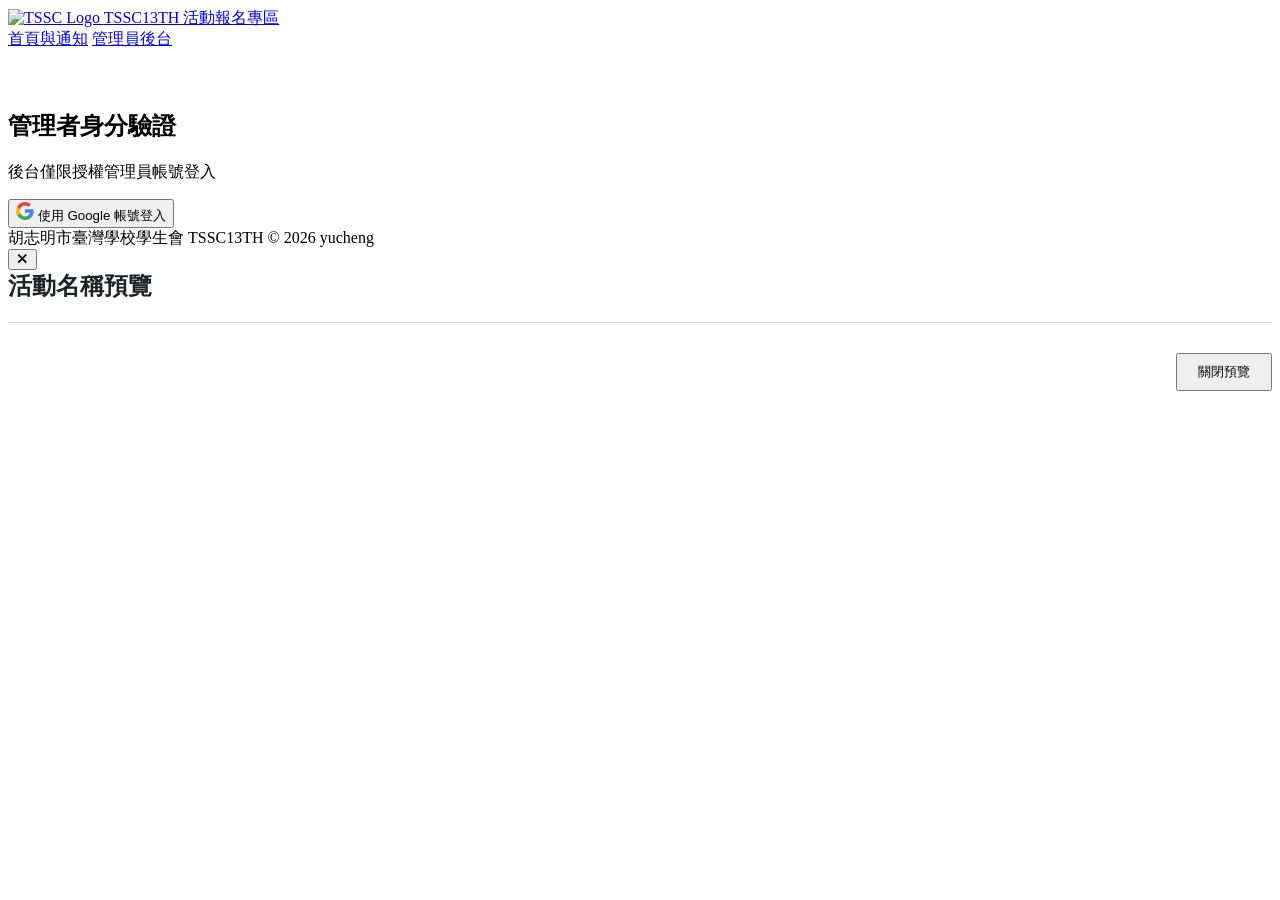
==== admin.html @ 0e88e77e "fix" ====
<!DOCTYPE html>
<html lang="zh-TW">
<head>
  <meta charset="UTF-8">
  <meta name="viewport" content="width=device-width, initial-scale=1.0">
  <title>TSSC13TH - 管理員後台</title>
  <link rel="icon" type="image/png" href="tsscblack.png">
  <link rel="stylesheet" href="style.css">
  <link rel="stylesheet" href="admin.css">
  
  <!-- 引入 Google Identity Services SDK -->
  <script src="https://accounts.google.com/gsi/client" async defer></script>
</head>
<body>
  
  <header class="navbar">
    <a href="index.html" class="nav-brand">
      <img src="tpshcmcsc.png" alt="TSSC Logo" class="nav-logo">
      <span>TSSC13TH 活動報名專區</span>
    </a>
    <div class="nav-menu">
      <a href="index.html" class="nav-btn">首頁與通知</a>
      <a href="admin.html" class="nav-btn admin-link active"> 管理員後台</a>
    </div>
  </header>

  
  <div id="loginSection" class="login-card-wrapper" style="margin-top: 60px;">
    <div class="login-card">
      <h2>管理者身分驗證</h2>
      <p class="login-subtitle">後台僅限授權管理員帳號登入</p>
      
       <div class="login-form">
         <div id="loginPromptBox">
           <button type="button" id="customGoogleBtn" class="btn-google-custom">
             <svg width="18" height="18" viewBox="0 0 18 18"><path fill="#4285F4" d="M17.64 9.2c0-.63-.06-1.25-.16-1.84H9v3.49h4.84c-.21 1.12-.86 2.07-1.83 2.71v2.26h2.97c1.74-1.6 2.66-3.95 2.66-6.62z"/><path fill="#34A853" d="M9 18c2.43 0 4.47-.8 5.96-2.18l-2.97-2.26c-.81.54-1.84.86-2.99.86-2.31 0-4.27-1.56-4.97-3.66H1.02v2.33C2.53 15.93 5.51 18 9 18z"/><path fill="#FBBC05" d="M4.03 10.76c-.18-.54-.28-1.13-.28-1.76s.1-1.22.28-1.76V4.91H1.02C.37 6.22 0 7.7 0 9.29s.37 3.07 1.02 4.38l3.01-2.33z"/><path fill="#EA4335" d="M9 3.58c1.32 0 2.51.45 3.44 1.35l2.58-2.58C13.46.89 11.43 0 9 0 5.51 0 2.53 2.07 1.02 4.91l3.01 2.33c.7-2.1 2.66-3.66 4.97-3.66z"/></svg>
             使用 Google 帳號登入
          </button>
         </div>
        <input type="hidden" id="adminCredential">
      </div>

      <div id="loginMsg" class="message error" style="display:none; margin-top:15px;"></div>
      <div class="login-footer">
      胡志明市臺灣學校學生會 TSSC13TH © 2026 yucheng
    </div>
    </div>
 </div>
    
    

  


  <div id="adminContent" class="container wide" style="display:none; margin-top: 30px;">
    
    <div class="admin-top-bar">
      <div>
        <h2 style="margin: 0; font-size: 22px; color: #1f2328;">TSSC13TH 後台管理系統</h2>
        <p style="margin: 4px 0 0 0; font-size: 13px; color: #57606a;">胡志明市臺灣學校學生會 - 發布新活動與報名管理</p>
      </div>
      <button onclick="logout()" class="btn-secondary" style="background-color: #ffeef0; color: #cf222e; border-color: #ffc1c0; width:auto; padding: 8px 16px;"> 登出</button>
    </div>

  
    <div class="admin-tabs">
      <button id="tabCreateBtn" class="admin-tab-btn active" onclick="switchTab('create')">➕ 建立 / 編輯活動</button>
      <button id="tabListBtn" class="admin-tab-btn" onclick="switchTab('list')">📋 報名者資料查詢</button>
    </div>

    
    <div id="createSection" class="admin-section">
      <div class="section-badge-header">
        <span class="section-tag create-tag">➕ 建立活動與自訂表單題目</span>
      </div>

      <div id="createEventForm">
        <div class="form-row">
          <div class="form-group half">
            <label for="newEventId">活動 ID *</label>
            <input type="text" id="newEventId" class="form-control" placeholder="例如：ACT001">
          </div>
          <div class="form-group half">
            <label for="newEventName">活動名稱 *</label>
            <input type="text" id="newEventName" class="form-control" placeholder="例如：電競比賽">
          </div>
        </div>

        <div class="form-group">
          <label for="newEventDesc">活動說明</label>
          <textarea id="newEventDesc" class="form-control" rows="3" placeholder="活動詳細內容說明..."></textarea>
        </div>

        <div class="form-row">
          <div class="form-group half">
            <label for="newStartTime">開始報名時間 *</label>
            <input type="datetime-local" id="newStartTime" class="form-control">
          </div>
          <div class="form-group half">
            <label for="newEndTime">結束報名時間 *</label>
            <input type="datetime-local" id="newEndTime" class="form-control">
          </div>
        </div>

        <hr style="margin: 25px 0; border: 0; border-top: 1px solid #d0d7de;">

        <div style="display: flex; justify-content: space-between; align-items: center; margin-bottom: 15px;">
          <h3 style="margin: 0; font-size: 18px;">📝 自訂報名表單題目</h3>
          <div style="display: flex; gap: 10px;">
            <button type="button" onclick="previewForm()" class="btn-secondary" style="width: auto; padding: 6px 14px; background-color: #ddf4ff; color: #0969da; border-color: #b6e3ff;">👁️ 預覽表單長相</button>
            <button type="button" onclick="addQuestionBuilder()" class="btn-secondary" style="width: auto; padding: 6px 12px;">➕ 新增題目</button>
          </div>
        </div>

        <div id="questionsContainer">
          
        </div>

        <button type="button" class="btn-submit" id="createBtn" onclick="submitCreateEvent()" style="margin-top: 20px;">送出建立 / 更新活動</button>
      </div>
      <div id="createMsg" class="message" style="display:none; margin-top: 15px;"></div>
    
      <div class="login-footer">
      胡志明市臺灣學校學生會 TSSC13TH © 2026 yucheng
    </div>
    </div>
    
    
    
    <div id="listSection" class="admin-section" style="display: none;">
      <div class="admin-header-flex">
        <span class="section-tag list-tag">📋 已報名者資料列表</span>
        <button onclick="fetchRegistrations()" class="btn-refresh">🔄 重新整理資料</button>
      </div>

      <div class="form-row" style="margin-top: 15px;">
        <div class="form-group half">
          <label>選擇要查看的活動</label>
          <select id="selectEvent" class="form-control" onchange="fetchRegistrations()">
            <option value="">請先選擇活動...</option>
          </select>
        </div>
        <div class="form-group half">
          <label for="searchEmailInput">🔍 搜尋 Email 或關鍵字</label>
          <!-- 移除 disabled，讓搜尋框隨時可以打字 -->
          <input type="text" id="searchEmailInput" class="form-control" placeholder="輸入 Email / 學號 / 關鍵字過濾..." oninput="filterRegistrations()">
        </div>
        
      </div>

      <div id="regLoading" class="message" style="display: none;">載入報名資料中...</div>

      <div class="table-responsive" style="margin-top: 15px;">
        <table id="dataTable">
          <thead>
            <tr id="tableHeaderRow">
              <th>報名時間</th>
              <th>Email</th>
            </tr>
          </thead>
          <tbody>
            <tr><td colspan="2" class="no-data">請先選擇上方活動以檢視報名清單。</td></tr>
          </tbody>
        </table>
      </div>
      <div class="login-footer">
      胡志明市臺灣學校學生會 TSSC13TH © 2026 yucheng
    </div>
    </div>
    
  </div>

  <!-- 預覽表單 Modal -->
  <div id="previewModal" class="modal-overlay">
    <div class="modal-content">
      <button type="button" class="modal-close" onclick="closePreviewModal()">✕</button>
      <h2 id="previewTitle" style="margin-top: 0; color: #1f2328;">活動名稱預覽</h2>
      <p id="previewDesc" style="color: #57606a; margin-bottom: 20px; font-size: 14px;"></p>
      <hr style="border: 0; border-top: 1px solid #d0d7de; margin-bottom: 20px;">
      <div id="previewQuestionsContainer"></div>
      <div style="margin-top: 30px; text-align: right;">
        <button type="button" class="btn-secondary" onclick="closePreviewModal()" style="width: auto; padding: 8px 20px;">關閉預覽</button>
      </div>
    </div>
  </div>

    

  <script>
    const GAS_URL = "https://script.google.com/macros/s/AKfycbzw8vASm3Nm7eIpcQYQ_QBMK4m3j0d9Thcw8N8nWBsuUPJDCsioB_KLErcH1nIP2v0/exec";
    const TARGET_SHEET_ID = "18fxfF-BnNlDnhCH0NORbNeWXKSo1KHmljfPCkpvJTKo"; // 🔒 指定專用上鎖試算表 ID
    const GOOGLE_CLIENT_ID = "434067788519-ivv0ms7qobv7s5s7an8go152v8adc64l.apps.googleusercontent.com";
    
    // 授權的管理員清單
    const ALLOWED_ADMINS = [
      "yucheng.server@gmail.com",
      "1141303@tshcmc.edu.vn",
      "tssc13th@gmail.com"
    ];

    let currentCredential = "";
    let rawRegistrationsData = []; // 儲存該活動所有原始資料
    let googleTokenClient = null;

    // ==========================================
// 🔒 安全機制：關閉即登出 & 30分鐘閒置自動登出
// ==========================================
const IDLE_TIMEOUT = 30 * 60 * 1000; // 30 分鐘 (毫秒)
let idleTimer = null;

// 清除登入狀態與本地暫存
function forceLogout() {
  clearTimeout(idleTimer);
  sessionStorage.clear(); // 徹底清除 Session 狀態
  
  // 依據各頁面的登入隱藏欄位進行清空
  const googleCred = document.getElementById("googleCredential");
  const verifiedEmail = document.getElementById("verifiedEmail");
  const adminCred = document.getElementById("adminCredential");

  if (googleCred) googleCred.value = "";
  if (verifiedEmail) verifiedEmail.value = "";
  if (adminCred) adminCred.value = "";

  // 若為 resend.html 頁面，調用介面重置
  if (typeof resetToAuth === "function") {
    resetToAuth();
  }
}

// 重置閒置倒數計時器
function resetIdleTimer() {
  clearTimeout(idleTimer);
  
  // 檢查目前是否處於已驗證/已登入狀態 (存在 Token 才進行閒置計時)
  const isUserLoggedIn = sessionStorage.getItem("isLoggedIn") === "true" ||
                         (document.getElementById("verifiedEmail") && document.getElementById("verifiedEmail").value) ||
                         (document.getElementById("adminCredential") && document.getElementById("adminCredential").value);

  if (isUserLoggedIn) {
    idleTimer = setTimeout(() => {
      alert("⚠️ 您已超過 30 分鐘未操作，為了帳號安全，系統已自動登出。");
      forceLogout();
      location.reload(); // 重新整理頁面回初始未登入狀態
    }, IDLE_TIMEOUT);
  }
}

// 監聽各種使用者操作行為以重置計時
['mousemove', 'keydown', 'click', 'scroll', 'touchstart'].forEach(eventType => {
  window.addEventListener(eventType, resetIdleTimer, { passive: true });
});

// 頁面載入與關閉時的安全性清理
window.addEventListener("load", () => {
  // 每次關閉分頁重新開啟時，預設保持登出
  if (!sessionStorage.getItem("isLoggedIn")) {
    forceLogout();
  } else {
    resetIdleTimer();
  }
});

window.addEventListener("beforeunload", () => {
  // 分頁關閉或離開時執行登出清理
  forceLogout();
});

    window.onload = function() {
      if (typeof google !== 'undefined') {
        googleTokenClient = google.accounts.oauth2.initTokenClient({
          client_id: GOOGLE_CLIENT_ID,
          scope: 'email profile openid',
          callback: (response) => {
            if (response.access_token) {
              loginAdminWithGoogle(response.access_token);
            }
          },
        });

        document.getElementById("customGoogleBtn").addEventListener("click", () => {
          googleTokenClient.requestAccessToken();
        });
      }
    };

    function loginAdminWithGoogle(accessToken) {
      const loginMsg = document.getElementById("loginMsg");
      loginMsg.style.display = "none";

      // 取得 Google 用戶資料
      fetch('https://www.googleapis.com/oauth2/v3/userinfo', {
        headers: { 'Authorization': `Bearer ${accessToken}` }
      })
      .then(res => res.json())
      .then(userInfo => {
        const email = userInfo.email ? userInfo.email.toLowerCase() : "";

        // 前端驗證是否在授權清單中
        if (!ALLOWED_ADMINS.includes(email)) {
          loginMsg.textContent = `❌ 權限不足：帳號 ${email} 無權存取管理員後台！`;
          loginMsg.style.display = "block";
          return;
        }

        currentCredential = accessToken;
        document.getElementById("loginSection").style.display = "none";
        document.getElementById("adminContent").style.display = "block";
        sessionStorage.setItem("isLoggedIn", "true");
        resetIdleTimer();
        switchTab('create');
        
        if (document.getElementById("questionsContainer").children.length === 0) {
          addQuestionBuilder("姓名", "text", true);
          addQuestionBuilder("班級", "text", true);
          addQuestionBuilder("座號", "text", true);
        }
      })
      .catch(err => {
        console.error(err);
        loginMsg.textContent = "Google 登入驗證失敗，請重試！";
        loginMsg.style.display = "block";
      });
    }

    function switchTab(tabName) {
      const createSec = document.getElementById("createSection");
      const listSec = document.getElementById("listSection");
      const tabCreateBtn = document.getElementById("tabCreateBtn");
      const tabListBtn = document.getElementById("tabListBtn");

      if (tabName === 'create') {
        createSec.style.display = "block";
        listSec.style.display = "none";
        tabCreateBtn.className = "admin-tab-btn active";
        tabListBtn.className = "admin-tab-btn";
      } else {
        createSec.style.display = "none";
        listSec.style.display = "block";
        tabCreateBtn.className = "admin-tab-btn";
        tabListBtn.className = "admin-tab-btn active";
        loadAdminEvents();
      }
    }

    function addQuestionBuilder(label = "", type = "text", required = true, options = [], imageUrl = "", minSelect = 0, maxSelect = 0) {
      const container = document.getElementById("questionsContainer");
      const div = document.createElement("div");
      div.className = "question-builder-card";
      
      let optionsHtml = '';
      if (['radio', 'checkbox', 'select'].includes(type)) {
        if (!options || options.length === 0) options = [{ text: "選項 1", isOther: false }];
        options.forEach(opt => {
          const optObj = typeof opt === 'string' ? { text: opt, isOther: false } : opt;
          optionsHtml += `
            <div class="option-item-row">
              <input type="text" class="form-control option-input" value="${optObj.text}" placeholder="輸入選項內容">
              <label style="font-size: 13px; font-weight: normal; display: flex; align-items: center; gap: 4px; white-space: nowrap; cursor: pointer;">
                <input type="checkbox" class="option-is-other" ${optObj.isOther ? 'checked' : ''}> 設為「其他」
              </label>
              <button type="button" class="btn-delete-option" onclick="this.parentElement.remove()" title="刪除選項">✕</button>
            </div>
          `;
        });
      }

      div.innerHTML = `
        <button type="button" class="btn-delete-q" onclick="this.parentElement.remove()">刪除此題</button>
        <div class="form-row">
          <div class="form-group half">
            <label>題目名稱 *</label>
            <input type="text" class="form-control q-label" value="${label}" placeholder="例如：姓名、班級、座號...">
          </div>
          <div class="form-group half">
            <label>題目類型 *</label>
            <select class="form-control q-type" onchange="toggleOptionsInput(this)">
              <option value="text" ${type === 'text' ? 'selected' : ''}>簡答 / 文字</option>
              <option value="textarea" ${type === 'textarea' ? 'selected' : ''}>長文字說明</option>
              <option value="radio" ${type === 'radio' ? 'selected' : ''}>單選題</option>
              <option value="checkbox" ${type === 'checkbox' ? 'selected' : ''}>多選題</option>
              <option value="select" ${type === 'select' ? 'selected' : ''}>下拉選單</option>
            </select>
          </div>
        </div>

        <!-- 圖片上傳區塊 -->
        <div class="form-group" style="margin-top: 12px;">
          <label>題目附加圖片（選填）</label>
          <div style="display: flex; gap: 10px; align-items: center;">
            <input type="file" accept="image/*" class="form-control q-image-file" onchange="handleImageUpload(this)" style="padding: 6px;">
            <button type="button" class="btn-secondary" onclick="clearQuestionImage(this)" style="width: auto; padding: 6px 10px; font-size: 13px; background-color: #ffeef0; color: #cf222e; border-color: #ffc1c0;">移除圖片</button>
          </div>
          <input type="hidden" class="q-image-url" value="${imageUrl || ''}">
          <div class="image-preview-box" style="margin-top: 8px; display: ${imageUrl ? 'block' : 'none'};">
            <img src="${imageUrl || ''}" class="preview-img q-img-tag">
          </div>
        </div>

        <!-- 多選題限制選取數量設定 (僅多選題顯示) -->
        <div class="checkbox-limit-box" style="margin-top: 12px; display: ${type === 'checkbox' ? 'block' : 'none'}; background: #eef5ff; padding: 10px 12px; border-radius: 6px; border: 1px solid #b6e3ff;">
          <label style="font-size: 13px; font-weight: 600; color: #0969da; display: block; margin-bottom: 6px;">⚙️ 多選題選取數量限制 (選填)</label>
          <div style="display: flex; gap: 15px; align-items: center;">
            <div>
              <span style="font-size: 12px;">最少選：</span>
              <input type="number" class="form-control q-min-select" value="${minSelect || 0}" min="0" style="width: 70px; display: inline-block; padding: 4px 8px;">
            </div>
            <div>
              <span style="font-size: 12px;">最多選：</span>
              <input type="number" class="form-control q-max-select" value="${maxSelect || 0}" min="0" style="width: 70px; display: inline-block; padding: 4px 8px;">
            </div>
            <small style="color: #57606a; font-size: 11px;">(設為 0 代表不限制。例如 3 選 2 請將最少與最多皆設為 2)</small>
          </div>
        </div>

        <div class="options-container options-box" style="display: ${['radio','checkbox','select'].includes(type) ? 'block' : 'none'};">
          <label style="margin-bottom: 8px; display: block; font-weight: 600;">選項設定</label>
          <div class="options-list">
            ${optionsHtml}
          </div>
          <button type="button" class="btn-secondary" onclick="addOptionItem(this)" style="margin-top: 8px; width: auto; padding: 4px 10px; font-size: 13px;">➕ 新增選項</button>
        </div>
        <div style="margin-top: 15px;">
          <label><input type="checkbox" class="q-required" ${required ? 'checked' : ''}> 此題設為必填</label>
        </div>
      `;
      container.appendChild(div);
    }

    function handleImageUpload(inputEl) {
      const file = inputEl.files[0];
      if (!file) return;

      if (file.size > 1024 * 1024 * 2) {
        alert("圖片檔案過大！請上傳小於 2MB 的圖片。");
        inputEl.value = "";
        return;
      }

      const reader = new FileReader();
      reader.onload = function(e) {
        const base64Str = e.target.result;
        const card = inputEl.closest('.question-builder-card');
        card.querySelector('.q-image-url').value = base64Str;
        const imgTag = card.querySelector('.q-img-tag');
        imgTag.src = base64Str;
        card.querySelector('.image-preview-box').style.display = 'block';
      };
      reader.readAsDataURL(file);
    }

    function clearQuestionImage(btnEl) {
      const card = btnEl.closest('.question-builder-card');
      card.querySelector('.q-image-file').value = "";
      card.querySelector('.q-image-url').value = "";
      card.querySelector('.q-img-tag').src = "";
      card.querySelector('.image-preview-box').style.display = 'none';
    }

    function toggleOptionsInput(selectEl) {
      const card = selectEl.closest('.question-builder-card');
      const optContainer = card.querySelector('.options-container');
      const optionsList = card.querySelector('.options-list');
      const limitBox = card.querySelector('.checkbox-limit-box');
      const val = selectEl.value;

      if (val === 'checkbox') {
        limitBox.style.display = 'block';
      } else {
        limitBox.style.display = 'none';
      }

      if (['radio', 'checkbox', 'select'].includes(val)) {
        optContainer.style.display = 'block';
        if (optionsList.children.length === 0) {
          addOptionItem(selectEl);
        }
      } else {
        optContainer.style.display = 'none';
      }
    }

    function addOptionItem(el) {
      const card = el.closest('.question-builder-card');
      const optionsList = card.querySelector('.options-list');
      const optCount = optionsList.children.length + 1;
      
      const row = document.createElement("div");
      row.className = "option-item-row";
      row.innerHTML = `
        <input type="text" class="form-control option-input" value="選項 ${optCount}" placeholder="輸入選項內容">
        <label style="font-size: 13px; font-weight: normal; display: flex; align-items: center; gap: 4px; white-space: nowrap; cursor: pointer;">
          <input type="checkbox" class="option-is-other"> 設為「其他」
        </label>
        <button type="button" class="btn-delete-option" onclick="this.parentElement.remove()" title="刪除選項">✕</button>
      `;
      optionsList.appendChild(row);
    }

    // 👁️ 預覽表單功能
    function previewForm() {
      const eventName = document.getElementById("newEventName").value.trim() || "未命名活動";
      const eventDesc = document.getElementById("newEventDesc").value.trim() || "無活動說明";
      
      document.getElementById("previewTitle").textContent = eventName;
      document.getElementById("previewDesc").textContent = eventDesc;

      const container = document.getElementById("previewQuestionsContainer");
      container.innerHTML = "";

      const qCards = document.querySelectorAll(".question-builder-card");
      if (qCards.length === 0) {
        container.innerHTML = "<p style='color: #cf222e;'>尚未設定任何題目。</p>";
        document.getElementById("previewModal").style.display = "flex";
        return;
      }

      qCards.forEach((card, index) => {
        const label = card.querySelector(".q-label").value.trim() || `未命名題目 ${index + 1}`;
        const type = card.querySelector(".q-type").value;
        const required = card.querySelector(".q-required").checked;
        const imageUrl = card.querySelector(".q-image-url").value;
        const minSelect = parseInt(card.querySelector(".q-min-select")?.value || 0);
        const maxSelect = parseInt(card.querySelector(".q-max-select")?.value || 0);

        const div = document.createElement("div");
        div.className = "form-group";
        div.style.marginBottom = "25px";
        div.style.background = "#f6f8fa";
        div.style.padding = "15px";
        div.style.borderRadius = "8px";
        div.style.border = "1px solid #d0d7de";

        let limitHint = "";
        if (type === "checkbox" && (minSelect > 0 || maxSelect > 0)) {
          if (minSelect > 0 && maxSelect > 0) {
            if (minSelect === maxSelect) {
              limitHint = ` <small style="color: #0969da; font-weight: normal;">(須選 ${minSelect} 項)</small>`;
            } else {
              limitHint = ` <small style="color: #0969da; font-weight: normal;">(須選 ${minSelect} ~ ${maxSelect} 項)</small>`;
            }
          } else if (minSelect > 0) {
            limitHint = ` <small style="color: #0969da; font-weight: normal;">(至少選 ${minSelect} 項)</small>`;
          } else if (maxSelect > 0) {
            limitHint = ` <small style="color: #0969da; font-weight: normal;">(最多選 ${maxSelect} 項)</small>`;
          }
        }

        let labelHTML = `<label style="font-weight: 600; font-size: 15px;">${label} ${required ? '<span style="color:red;">*</span>' : ''}${limitHint}</label>`;
        let imgHTML = imageUrl ? `<div style="margin-top: 8px;"><img src="${imageUrl}" class="preview-img"></div>` : "";
        let inputHTML = "";

        if (type === "text") {
          inputHTML = `<input type="text" class="form-control" disabled placeholder="簡答文字輸入區">`;
        } else if (type === "textarea") {
          inputHTML = `<textarea class="form-control" rows="3" disabled placeholder="長文字說明輸入區"></textarea>`;
        } else if (type === "select") {
          let opts = `<option value="">-- 請選擇 --</option>`;
          const optRows = card.querySelectorAll(".option-item-row");
          optRows.forEach(row => {
            const text = row.querySelector(".option-input").value.trim();
            const isOther = row.querySelector(".option-is-other").checked;
            if (text || isOther) {
              if (isOther) {
                opts += `<option value="其他">其他：(可自行填寫)</option>`;
              } else {
                opts += `<option value="${text}">${text}</option>`;
              }
            }
          });
          inputHTML = `<select class="form-control" disabled>${opts}</select>`;
        } else if (type === "radio") {
          let opts = "";
          const optRows = card.querySelectorAll(".option-item-row");
          optRows.forEach(row => {
            const text = row.querySelector(".option-input").value.trim();
            const isOther = row.querySelector(".option-is-other").checked;
            if (text || isOther) {
              if (isOther) {
                opts += `<div style="margin-top: 6px; display: flex; align-items: center; gap: 8px;"><label style="font-weight: normal; display: flex; align-items: center; gap: 4px; margin: 0;"><input type="radio" disabled> 其他：</label> <input type="text" class="form-control" disabled placeholder="請自行填寫" style="flex: 1; padding: 4px 8px; font-size: 13px;"></div>`;
              } else {
                opts += `<div style="margin-top: 6px;"><label style="font-weight: normal;"><input type="radio" disabled> ${text}</label></div>`;
              }
            }
          });
          inputHTML = opts;
        } else if (type === "checkbox") {
          let opts = "";
          const optRows = card.querySelectorAll(".option-item-row");
          optRows.forEach(row => {
            const text = row.querySelector(".option-input").value.trim();
            const isOther = row.querySelector(".option-is-other").checked;
            if (text || isOther) {
              if (isOther) {
                opts += `<div style="margin-top: 6px; display: flex; align-items: center; gap: 8px;"><label style="font-weight: normal; display: flex; align-items: center; gap: 4px; margin: 0;"><input type="checkbox" disabled> 其他：</label> <input type="text" class="form-control" disabled placeholder="請自行填寫" style="flex: 1; padding: 4px 8px; font-size: 13px;"></div>`;
              } else {
                opts += `<div style="margin-top: 6px;"><label style="font-weight: normal;"><input type="checkbox" disabled> ${text}</label></div>`;
              }
            }
          });
          inputHTML = opts;
        }

        div.innerHTML = labelHTML + imgHTML + `<div style="margin-top: 10px;">${inputHTML}</div>`;
        container.appendChild(div);
      });

      document.getElementById("previewModal").style.display = "flex";
    }

    function closePreviewModal() {
      document.getElementById("previewModal").style.display = "none";
    }

    function loadAdminEvents() {
      fetch(`${GAS_URL}?action=getEvents`)
        .then(res => res.json())
        .then(res => {
          const select = document.getElementById("selectEvent");
          select.innerHTML = '<option value="">請先選擇活動...</option>';
          if (res.status === "success" && res.data) {
            res.data.forEach(ev => {
              const opt = document.createElement("option");
              opt.value = ev["活動ID"];
              opt.textContent = `[${ev["活動ID"]}] ${ev["活動名稱"]}`;
              select.appendChild(opt);
            });
          }
        });
    }

    function fetchRegistrations() {
      const eventId = document.getElementById("selectEvent").value;
      const theadRow = document.getElementById("tableHeaderRow");
      const tbody = document.querySelector("#dataTable tbody");
      const loading = document.getElementById("regLoading");
      const searchInput = document.getElementById("searchEmailInput");

      if (!eventId) {
        theadRow.innerHTML = '<th>報名時間</th><th>Email</th>';
        tbody.innerHTML = '<tr><td colspan="2" class="no-data">請先選擇上方活動以檢視報名清單。</td></tr>';
        rawRegistrationsData = [];
        return;
      }

      loading.style.display = "block";
      tbody.innerHTML = "";

      fetch(`${GAS_URL}?action=getRegistrations&eventId=${encodeURIComponent(eventId)}&credential=${encodeURIComponent(currentCredential)}`)
        .then(res => res.json())
        .then(res => {
          loading.style.display = "none";
          if (res.status === "success" && res.data && res.data.length > 0) {
            rawRegistrationsData = res.data; // 暫存資料
            renderTableData(rawRegistrationsData);
          } else {
            rawRegistrationsData = [];
            theadRow.innerHTML = '<th>報名時間</th><th>Email</th>';
            tbody.innerHTML = '<tr><td colspan="2" class="no-data">目前尚無同學報名此活動。</td></tr>';
          }
        })
        .catch(err => {
          console.error(err);
          loading.style.display = "none";
          rawRegistrationsData = [];
          tbody.innerHTML = '<tr><td colspan="2" class="no-data" style="color: #cf222e;">載入資料失敗，請檢查網路！</td></tr>';
        });
    }

    // 渲染表格資料
    function renderTableData(dataList) {
      const theadRow = document.getElementById("tableHeaderRow");
      const tbody = document.querySelector("#dataTable tbody");
      tbody.innerHTML = "";

      if (!dataList || dataList.length === 0) {
        const colCount = theadRow.children.length || 2;
        tbody.innerHTML = `<tr><td colspan="${colCount}" class="no-data">查無符合搜尋條件的報名資料。</td></tr>`;
        return;
      }

      const firstRow = dataList[0];
      const keys = Object.keys(firstRow);

      let thHTML = '';
      keys.forEach(k => {
        thHTML += `<th>${k}</th>`;
      });
      theadRow.innerHTML = thHTML;

      dataList.forEach(row => {
        const tr = document.createElement("tr");
        let tdHTML = '';
        keys.forEach(k => {
          let val = row[k] || '';
          if (k === "報名時間" && val) val = new Date(val).toLocaleString();
          tdHTML += `<td>${val}</td>`;
        });
        tr.innerHTML = tdHTML;
        tbody.appendChild(tr);
      });
    }

    // 前端即時過濾（搜尋 Email / 全欄位關鍵字）
    function filterRegistrations() {
      const query = document.getElementById("searchEmailInput").value.trim().toLowerCase();
      if (!query) {
        renderTableData(rawRegistrationsData);
        return;
      }

      const filtered = rawRegistrationsData.filter(row => {
        return Object.values(row).some(val => {
          return String(val).toLowerCase().includes(query);
        });
      });

      renderTableData(filtered);
    }

    function submitCreateEvent() {
      const eventId = document.getElementById("newEventId").value.trim();
      const eventName = document.getElementById("newEventName").value.trim();
      const startTime = document.getElementById("newStartTime").value;
      const endTime = document.getElementById("newEndTime").value;
      const createMsg = document.getElementById("createMsg");
      const createBtn = document.getElementById("createBtn");

      if (!eventId || !eventName || !startTime || !endTime) {
        createMsg.style.display = "block";
        createMsg.className = "message error";
        createMsg.textContent = "❌ 請填寫所有必填欄位（活動 ID、名稱、開始與結束時間）！";
        return;
      }

      const qCards = document.querySelectorAll(".question-builder-card");
      let questions = [];
      qCards.forEach(card => {
        const label = card.querySelector(".q-label").value.trim();
        const type = card.querySelector(".q-type").value;
        const required = card.querySelector(".q-required").checked;
        const imageUrl = card.querySelector(".q-image-url").value;
        const minSelect = parseInt(card.querySelector(".q-min-select")?.value || 0);
        const maxSelect = parseInt(card.querySelector(".q-max-select")?.value || 0);
        
        let options = [];
        if (['radio', 'checkbox', 'select'].includes(type)) {
          const optRows = card.querySelectorAll(".option-item-row");
          optRows.forEach(row => {
            const text = row.querySelector(".option-input").value.trim();
            const isOther = row.querySelector(".option-is-other").checked;
            if (text || isOther) {
              options.push({ text: text || "其他", isOther: isOther });
            }
          });
        }

        if (label) {
          questions.push({ label, type, required, options, imageUrl, minSelect, maxSelect });
        }
      });

      if (questions.length === 0) {
        alert("請至少設定一個報名題目！");
        return;
      }

      createBtn.disabled = true;
      createBtn.textContent = "上傳中...";
      createMsg.style.display = "none";

      const payload = {
        action: "createEvent",
        credential: currentCredential, // 傳送 Access Token 供後端驗證權限
        eventId: eventId,
        eventName: eventName,
        eventDesc: document.getElementById("newEventDesc").value.trim(),
        startTime: startTime.replace("T", " "),
        endTime: endTime.replace("T", " "),
        questions: questions
      };

      fetch(GAS_URL, {
        method: "POST",
        headers: { "Content-Type": "text/plain;charset=utf-8" },
        body: JSON.stringify(payload)
      })
      .then(res => res.json())
      .then(res => {
        createMsg.style.display = "block";
        if (res.status === "success") {
          createMsg.className = "message success";
          createMsg.textContent = "✅ 活動與自訂題目建立成功！";
          loadAdminEvents();
        } else {
          createMsg.className = "message error";
          createMsg.textContent = "❌ 建立失敗：" + (res.message || "未知錯誤");
        }
      })
      .catch(err => {
        console.error(err);
        createMsg.style.display = "block";
        createMsg.className = "message error";
        createMsg.textContent = "❌ 建立失敗，請檢查網路連線或伺服器回應。";
      })
      .finally(() => {
        createBtn.disabled = false;
        createBtn.textContent = "送出建立 / 更新活動";
      });
    }

    function logout() {
      currentCredential = "";
      document.getElementById("loginSection").style.display = "flex";
      document.getElementById("adminContent").style.display = "none";
      document.getElementById("loginMsg").style.display = "none";
    }

    
    let consecutiveErrors = 0;

    function checkSystemStatus(isInitialCheck = false) {
      fetch(`${GAS_URL}?action=checkLockStatus&spreadsheetId=${TARGET_SHEET_ID}&_t=${Date.now()}`)
        .then(res => res.json())
        .then(res => {
          if (res && res.status === "success") {
            if (res.maintenance === true) {
              if (isInitialCheck) {
                consecutiveErrors++;
                if (consecutiveErrors >= 3) {
                  window.location.href = "maintenance.html";
                } else {
                  setTimeout(() => checkSystemStatus(true), 500);
                }
              } else {
                window.location.href = "maintenance.html";
              }
              return;
            }

            if (res.locked === true) {
              if (isInitialCheck) {
                consecutiveErrors++;
                if (consecutiveErrors >= 3) {
                  window.location.href = "lock.html";
                } else {
                  setTimeout(() => checkSystemStatus(true), 500);
                }
              } else {
                window.location.href = "lock.html";
              }
              return;
            }

            consecutiveErrors = 0;
          }
        })
        .catch(err => {
          console.debug("背景狀態同步暫時略過 (網路波動)", err);
        });
    }

    window.addEventListener("load", () => {
      if (window.location.pathname.includes("lock.html") || window.location.pathname.includes("maintenance.html")) return;

      checkSystemStatus(true);
      setInterval(() => {
        checkSystemStatus(false);
      }, 2000);
    });
  </script>
</body>
</html>
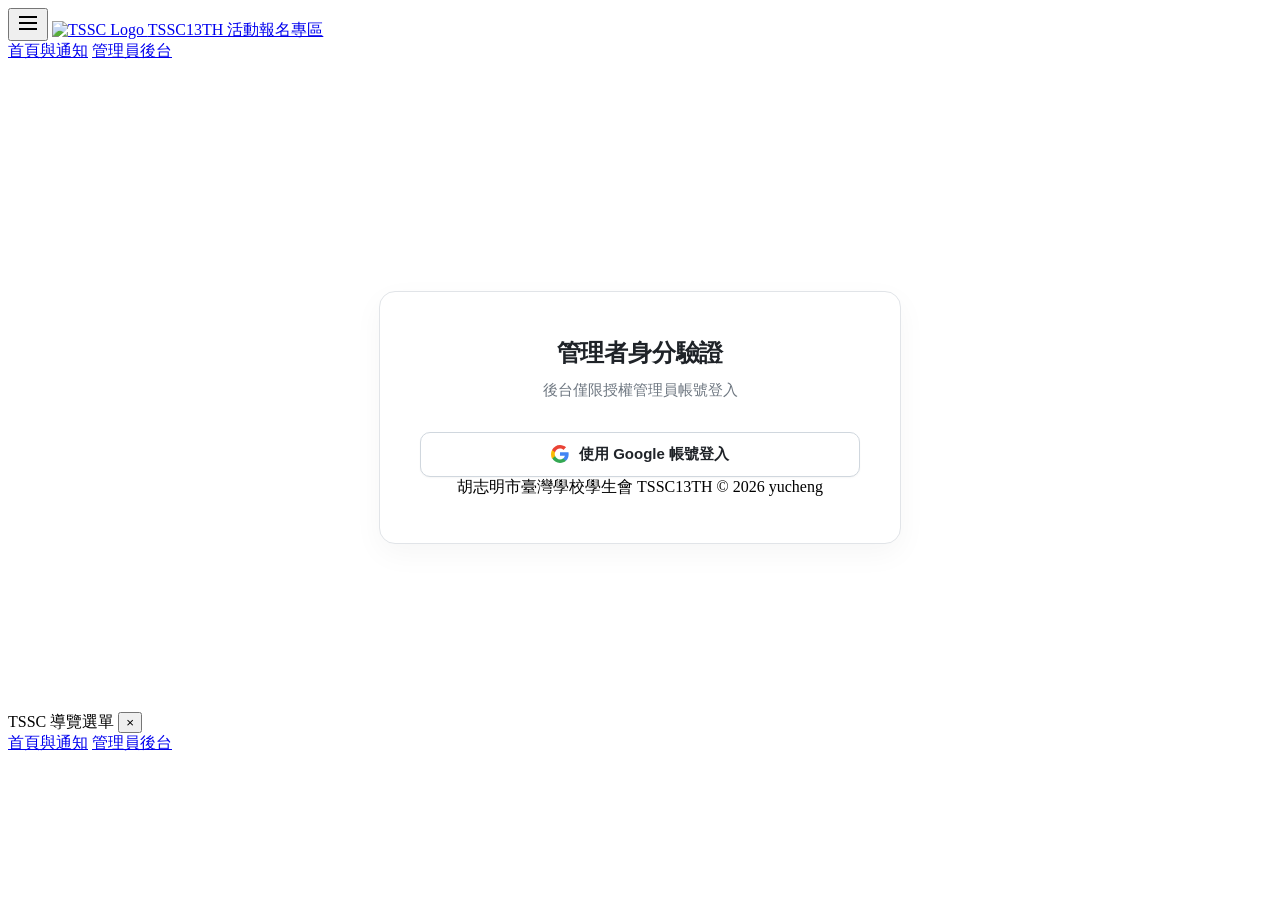
==== commit f3dfd59d: "fix" ====
--- a/admin.html
+++ b/admin.html
@@ -13,44 +13,50 @@
 </head>
 <body>
   
-  <header class="navbar">
-    <a href="index.html" class="nav-brand">
-      <img src="tpshcmcsc.png" alt="TSSC Logo" class="nav-logo">
-      <span>TSSC13TH 活動報名專區</span>
-    </a>
-    <div class="nav-menu">
+ <header class="navbar">
+    <div class="nav-left">
+      <!-- 手機版漢堡選單按鈕 -->
+      <button type="button" class="mobile-menu-btn" id="mobileMenuBtn" aria-label="開啟選單">
+        <svg width="24" height="24" viewBox="0 0 24 24" fill="none" stroke="currentColor" stroke-width="2">
+          <line x1="3" y1="12" x2="21" y2="12"></line>
+          <line x1="3" y1="6" x2="21" y2="6"></line>
+          <line x1="3" y1="18" x2="21" y2="18"></line>
+        </svg>
+      </button>
+      <a href="index.html" class="nav-brand">
+        <img src="tpshcmcsc.png" alt="TSSC Logo" class="nav-logo">
+        <span>TSSC13TH 活動報名專區</span>
+      </a>
+    </div>
+    
+    <!-- 電腦版選單 (手機會自動隱藏) -->
+    <div class="nav-menu desktop-menu">
       <a href="index.html" class="nav-btn">首頁與通知</a>
-      <a href="admin.html" class="nav-btn admin-link active"> 管理員後台</a>
+      <a href="admin.html" class="nav-btn admin-link active">管理員後台</a>
     </div>
   </header>
 
-  
   <div id="loginSection" class="login-card-wrapper" style="margin-top: 60px;">
     <div class="login-card">
       <h2>管理者身分驗證</h2>
       <p class="login-subtitle">後台僅限授權管理員帳號登入</p>
       
-       <div class="login-form">
-         <div id="loginPromptBox">
-           <button type="button" id="customGoogleBtn" class="btn-google-custom">
-             <svg width="18" height="18" viewBox="0 0 18 18"><path fill="#4285F4" d="M17.64 9.2c0-.63-.06-1.25-.16-1.84H9v3.49h4.84c-.21 1.12-.86 2.07-1.83 2.71v2.26h2.97c1.74-1.6 2.66-3.95 2.66-6.62z"/><path fill="#34A853" d="M9 18c2.43 0 4.47-.8 5.96-2.18l-2.97-2.26c-.81.54-1.84.86-2.99.86-2.31 0-4.27-1.56-4.97-3.66H1.02v2.33C2.53 15.93 5.51 18 9 18z"/><path fill="#FBBC05" d="M4.03 10.76c-.18-.54-.28-1.13-.28-1.76s.1-1.22.28-1.76V4.91H1.02C.37 6.22 0 7.7 0 9.29s.37 3.07 1.02 4.38l3.01-2.33z"/><path fill="#EA4335" d="M9 3.58c1.32 0 2.51.45 3.44 1.35l2.58-2.58C13.46.89 11.43 0 9 0 5.51 0 2.53 2.07 1.02 4.91l3.01 2.33c.7-2.1 2.66-3.66 4.97-3.66z"/></svg>
-             使用 Google 帳號登入
+      <div class="login-form">
+        <div id="loginPromptBox">
+          <button type="button" id="customGoogleBtn" class="btn-google-custom">
+            <svg width="18" height="18" viewBox="0 0 18 18"><path fill="#4285F4" d="M17.64 9.2c0-.63-.06-1.25-.16-1.84H9v3.49h4.84c-.21 1.12-.86 2.07-1.83 2.71v2.26h2.97c1.74-1.6 2.66-3.95 2.66-6.62z"/><path fill="#34A853" d="M9 18c2.43 0 4.47-.8 5.96-2.18l-2.97-2.26c-.81.54-1.84.86-2.99.86-2.31 0-4.27-1.56-4.97-3.66H1.02v2.33C2.53 15.93 5.51 18 9 18z"/><path fill="#FBBC05" d="M4.03 10.76c-.18-.54-.28-1.13-.28-1.76s.1-1.22.28-1.76V4.91H1.02C.37 6.22 0 7.7 0 9.29s.37 3.07 1.02 4.38l3.01-2.33z"/><path fill="#EA4335" d="M9 3.58c1.32 0 2.51.45 3.44 1.35l2.58-2.58C13.46.89 11.43 0 9 0 5.51 0 2.53 2.07 1.02 4.91l3.01 2.33c.7-2.1 2.66-3.66 4.97-3.66z"/></svg>
+            使用 Google 帳號登入
           </button>
-         </div>
+        </div>
         <input type="hidden" id="adminCredential">
       </div>
 
       <div id="loginMsg" class="message error" style="display:none; margin-top:15px;"></div>
       <div class="login-footer">
-      胡志明市臺灣學校學生會 TSSC13TH © 2026 yucheng
+        胡志明市臺灣學校學生會 TSSC13TH © 2026 yucheng
+      </div>
     </div>
-    </div>
- </div>
-    
-    
-
-  
-
+  </div>
 
   <div id="adminContent" class="container wide" style="display:none; margin-top: 30px;">
     
@@ -59,16 +65,14 @@
         <h2 style="margin: 0; font-size: 22px; color: #1f2328;">TSSC13TH 後台管理系統</h2>
         <p style="margin: 4px 0 0 0; font-size: 13px; color: #57606a;">胡志明市臺灣學校學生會 - 發布新活動與報名管理</p>
       </div>
-      <button onclick="logout()" class="btn-secondary" style="background-color: #ffeef0; color: #cf222e; border-color: #ffc1c0; width:auto; padding: 8px 16px;"> 登出</button>
+      <button onclick="logout()" class="btn-secondary" style="background-color: #ffeef0; color: #cf222e; border-color: #ffc1c0; width:auto; padding: 8px 16px;">登出</button>
     </div>
 
-  
     <div class="admin-tabs">
       <button id="tabCreateBtn" class="admin-tab-btn active" onclick="switchTab('create')">➕ 建立 / 編輯活動</button>
       <button id="tabListBtn" class="admin-tab-btn" onclick="switchTab('list')">📋 報名者資料查詢</button>
     </div>
 
-    
     <div id="createSection" class="admin-section">
       <div class="section-badge-header">
         <span class="section-tag create-tag">➕ 建立活動與自訂表單題目</span>
@@ -112,20 +116,16 @@
           </div>
         </div>
 
-        <div id="questionsContainer">
-          
-        </div>
+        <div id="questionsContainer"></div>
 
         <button type="button" class="btn-submit" id="createBtn" onclick="submitCreateEvent()" style="margin-top: 20px;">送出建立 / 更新活動</button>
       </div>
       <div id="createMsg" class="message" style="display:none; margin-top: 15px;"></div>
     
       <div class="login-footer">
-      胡志明市臺灣學校學生會 TSSC13TH © 2026 yucheng
+        胡志明市臺灣學校學生會 TSSC13TH © 2026 yucheng
+      </div>
     </div>
-    </div>
-    
-    
     
     <div id="listSection" class="admin-section" style="display: none;">
       <div class="admin-header-flex">
@@ -142,10 +142,8 @@
         </div>
         <div class="form-group half">
           <label for="searchEmailInput">🔍 搜尋 Email 或關鍵字</label>
-          <!-- 移除 disabled，讓搜尋框隨時可以打字 -->
           <input type="text" id="searchEmailInput" class="form-control" placeholder="輸入 Email / 學號 / 關鍵字過濾..." oninput="filterRegistrations()">
         </div>
-        
       </div>
 
       <div id="regLoading" class="message" style="display: none;">載入報名資料中...</div>
@@ -164,8 +162,8 @@
         </table>
       </div>
       <div class="login-footer">
-      胡志明市臺灣學校學生會 TSSC13TH © 2026 yucheng
-    </div>
+        胡志明市臺灣學校學生會 TSSC13TH © 2026 yucheng
+      </div>
     </div>
     
   </div>
@@ -184,7 +182,19 @@
     </div>
   </div>
 
-    
+  <!-- 手機版左側滑出抽屜選單 -->
+  <aside class="mobile-drawer" id="mobileDrawer">
+    <div class="drawer-header">
+      <span class="drawer-title">TSSC 導覽選單</span>
+      <button type="button" class="drawer-close-btn" id="drawerCloseBtn" aria-label="關閉選單">&times;</button>
+    </div>
+    <nav class="drawer-menu">
+      <a href="index.html" class="drawer-card-link">首頁與通知</a>
+      <a href="admin.html" class="drawer-card-link active">管理員後台</a>
+    </nav>
+  </aside>
+
+  <div class="drawer-overlay" id="drawerOverlay"></div>
 
   <script>
     const GAS_URL = "https://script.google.com/macros/s/AKfycbzw8vASm3Nm7eIpcQYQ_QBMK4m3j0d9Thcw8N8nWBsuUPJDCsioB_KLErcH1nIP2v0/exec";
@@ -868,6 +878,29 @@
         checkSystemStatus(false);
       }, 2000);
     });
+
+    document.addEventListener("DOMContentLoaded", () => {
+      const mobileMenuBtn = document.getElementById("mobileMenuBtn");
+      const drawerCloseBtn = document.getElementById("drawerCloseBtn");
+      const mobileDrawer = document.getElementById("mobileDrawer");
+      const drawerOverlay = document.getElementById("drawerOverlay");
+
+      function openDrawer() {
+        mobileDrawer.classList.add("show");
+        drawerOverlay.classList.add("show");
+        document.body.style.overflow = "hidden";
+      }
+
+      function closeDrawer() {
+        mobileDrawer.classList.remove("show");
+        drawerOverlay.classList.remove("show");
+        document.body.style.overflow = "";
+      }
+
+      if (mobileMenuBtn) mobileMenuBtn.addEventListener("click", openDrawer);
+      if (drawerCloseBtn) drawerCloseBtn.addEventListener("click", closeDrawer);
+      if (drawerOverlay) drawerOverlay.addEventListener("click", closeDrawer);
+    });
   </script>
 </body>
 </html>
--- a/admin.css
+++ b/admin.css
@@ -0,0 +1,367 @@
+/* ==========================================================
+   TSSC13TH - 管理員後台專屬樣式 (admin.css)
+========================================================== */
+
+/* 1. 頂部資訊列與切換分頁 */
+.admin-top-bar {
+  display: flex;
+  justify-content: space-between;
+  align-items: center;
+  background: #ffffff;
+  padding: 20px 24px;
+  border-radius: 12px;
+  border: 1px solid #e1e4e8;
+  margin-bottom: 20px;
+  box-shadow: 0 4px 12px rgba(149, 157, 165, 0.05);
+}
+
+.admin-tabs {
+  display: flex;
+  gap: 12px;
+  margin-bottom: 24px;
+}
+
+.admin-tab-btn {
+  flex: 1;
+  padding: 12px 16px;
+  background-color: #f6f8fa;
+  color: #57606a;
+  border: 1px solid #d0d7de;
+  border-radius: 8px;
+  font-size: 14px;
+  font-weight: 600;
+  cursor: pointer;
+  transition: all 0.2s cubic-bezier(0.3, 0, 0.5, 1);
+}
+
+.admin-tab-btn:hover {
+  background-color: #eaecef;
+  color: #1f2328;
+}
+
+.admin-tab-btn.active {
+  background-color: #121826;
+  color: #ffffff;
+  border-color: #121826;
+  box-shadow: 0 2px 4px rgba(18, 24, 38, 0.15);
+}
+
+/* 2. 區段標題與標籤 */
+.section-badge-header, .admin-header-flex {
+  display: flex;
+  justify-content: space-between;
+  align-items: center;
+  margin-bottom: 18px;
+  padding-bottom: 10px;
+  border-bottom: 2px solid #eaecef;
+}
+
+.section-tag {
+  font-size: 15px;
+  font-weight: 700;
+  padding: 6px 14px;
+  border-radius: 6px;
+  display: inline-block;
+}
+
+.create-tag {
+  background-color: #ddf4ff;
+  color: #0969da;
+  border-left: 4px solid #0969da;
+}
+
+.list-tag {
+  background-color: #dafbe1;
+  color: #1a7f37;
+  border-left: 4px solid #2da44e;
+}
+
+/* 3. 題目建構器卡片 */
+.question-builder-card {
+  background: #f6f8fa;
+  border: 1px solid #d0d7de;
+  padding: 20px;
+  border-radius: 10px;
+  margin-bottom: 18px;
+  position: relative;
+  transition: border-color 0.2s;
+}
+
+.question-builder-card:hover {
+  border-color: #8c959f;
+}
+
+.question-builder-card .btn-delete-q {
+  position: absolute;
+  top: 15px;
+  right: 15px;
+  background: #ffeef0;
+  color: #cf222e;
+  border: 1px solid #ffc1c0;
+  padding: 4px 10px;
+  border-radius: 6px;
+  cursor: pointer;
+  font-size: 12px;
+  font-weight: 600;
+  transition: background-color 0.2s;
+}
+
+.question-builder-card .btn-delete-q:hover {
+  background: #ffd8d9;
+}
+
+.options-box {
+  margin-top: 12px;
+  padding-left: 15px;
+  border-left: 3px solid #0969da;
+}
+
+.option-item-row {
+  display: flex;
+  align-items: center;
+  gap: 10px;
+  margin-bottom: 8px;
+}
+
+.option-item-row input[type="text"] {
+  flex: 1;
+}
+
+.btn-delete-option {
+  background: transparent;
+  border: none;
+  color: #57606a;
+  cursor: pointer;
+  font-size: 16px;
+  padding: 4px 8px;
+  border-radius: 4px;
+  transition: all 0.2s;
+}
+
+.btn-delete-option:hover {
+  background: #ffeef0;
+  color: #cf222e;
+}
+
+/* 4. 預覽 Modal 樣式 */
+.modal-overlay {
+  display: none;
+  position: fixed;
+  top: 0; 
+  left: 0; 
+  width: 100%; 
+  height: 100%;
+  background: rgba(0, 0, 0, 0.5);
+  backdrop-filter: blur(2px);
+  z-index: 1000;
+  justify-content: center;
+  align-items: center;
+}
+
+.modal-content {
+  background: #ffffff;
+  width: 90%; 
+  max-width: 700px; 
+  max-height: 90vh;
+  overflow-y: auto;
+  padding: 30px;
+  border-radius: 16px;
+  box-shadow: 0 12px 32px rgba(0, 0, 0, 0.15);
+  position: relative;
+  animation: modalFadeIn 0.25s ease-out;
+}
+
+@keyframes modalFadeIn {
+  from { opacity: 0; transform: translateY(-10px); }
+  to { opacity: 1; transform: translateY(0); }
+}
+
+.modal-close {
+  position: absolute;
+  top: 20px; 
+  right: 20px;
+  background: #f6f8fa; 
+  border: 1px solid #d0d7de;
+  width: 32px;
+  height: 32px;
+  border-radius: 50%;
+  font-size: 16px; 
+  cursor: pointer; 
+  color: #57606a;
+  display: flex;
+  align-items: center;
+  justify-content: center;
+  transition: all 0.2s;
+}
+
+.modal-close:hover {
+  background: #eaecef;
+  color: #1f2328;
+}
+
+.preview-img {
+  max-width: 100%;
+  max-height: 220px;
+  border-radius: 8px;
+  margin-top: 8px;
+  border: 1px solid #d0d7de;
+  object-fit: contain;
+}
+
+/* 5. 後台登入卡片與 Google 登入按鈕美化 */
+.login-card-wrapper {
+  display: flex;
+  flex-direction: column;
+  align-items: center;
+  justify-content: center;
+  min-height: calc(70vh - 80px);
+  padding: 20px;
+}
+
+.login-card {
+  background: #ffffff;
+  width: 100%;
+  max-width: 440px;
+  padding: 45px 40px;
+  border-radius: 16px;
+  border: 1px solid #e1e4e8;
+  box-shadow: 0 10px 30px rgba(0, 0, 0, 0.04);
+  text-align: center;
+}
+
+.login-card h2 {
+  margin: 0 0 12px 0;
+  font-size: 24px;
+  color: #1f2328;
+  font-weight: 700;
+  letter-spacing: -0.2px;
+}
+
+.login-subtitle {
+  color: #6e7781;
+  font-size: 15px;
+  margin-top: 0;
+  margin-bottom: 32px;
+}
+
+.btn-google-custom {
+  width: 100%;
+  padding: 12px 16px;
+  background-color: #ffffff;
+  color: #1f2328;
+  border: 1px solid #d0d7de;
+  border-radius: 10px;
+  font-size: 15px;
+  font-weight: 600;
+  cursor: pointer;
+  display: flex;
+  align-items: center;
+  justify-content: center;
+  gap: 10px;
+  box-shadow: 0 1px 2px rgba(27, 31, 35, 0.04);
+  transition: all 0.2s cubic-bezier(0.3, 0, 0.5, 1);
+}
+
+.btn-google-custom:hover {
+  background-color: #f6f8fa;
+  border-color: #8c959f;
+  box-shadow: 0 3px 6px rgba(149, 157, 165, 0.15);
+}
+
+.btn-google-custom:active {
+  background-color: #ebecf0;
+}
+
+/* ==========================================================
+   TSSC13TH - 管理員後台手機專屬排版優化 (admin.css)
+========================================================== */
+
+/* 手機版響應式設定 (螢幕寬度小於 768px 時觸發) */
+@media (max-width: 768px) {
+  
+  /* 1. 調整整體後台容器的左右留白，避免貼齊邊緣 */
+  #adminContent, .login-card-wrapper {
+    padding: 15px 10px !important;
+    margin-top: 20px !important;
+  }
+
+  /* 2. 管理員頂端列改為上下堆疊，按鈕變寬好按 */
+  .admin-top-bar {
+    flex-direction: column;
+    align-items: stretch !important;
+    gap: 12px;
+    padding: 16px !important;
+  }
+
+  .admin-top-bar button {
+    width: 100% !important;
+  }
+
+  /* 3. 上方頁籤按鈕 (建立/編輯 vs 報名查詢) 改為並排均分或上下堆疊 */
+  .admin-tabs {
+    display: flex;
+    flex-direction: column;
+    gap: 8px;
+  }
+
+  .admin-tab-btn {
+    width: 100% !important;
+    text-align: center;
+    padding: 12px !important;
+    font-size: 15px !important;
+  }
+
+  /* 4. 表單內的雙栏排版 (.form-row .half) 在手機上改為單欄上下排列 */
+  .form-row {
+    flex-direction: column !important;
+    gap: 0 !important;
+  }
+
+  .form-group.half {
+    width: 100% !important;
+    margin-bottom: 12px;
+  }
+
+  /* 5. 讓建立活動與查詢清單的內距在手機上更緊湊舒適 */
+  .admin-section {
+    padding: 20px 16px !important;
+  }
+
+  /* 6. 報名資料查詢區塊的篩選表單欄位 */
+  .admin-header-flex {
+    flex-direction: column;
+    align-items: stretch !important;
+    gap: 10px;
+  }
+
+  .btn-refresh {
+    width: 100% !important;
+  }
+
+  /* 7. 表格區塊優化：支援橫向滾動，防止欄位把手機螢幕撐爆 */
+  .table-responsive {
+    width: 100%;
+    overflow-x: auto;
+    -webkit-overflow-scrolling: touch;
+    border: 1px solid #e1e4e8;
+    border-radius: 8px;
+  }
+
+  #dataTable {
+    min-width: 500px; /* 確保表格內容不會被壓縮得太過分 */
+    font-size: 13px;
+  }
+
+  #dataTable th, #dataTable td {
+    padding: 10px 8px !important;
+  }
+
+  /* 8. 預覽 Modal 視窗在手機上改為滿版，方便閱讀 */
+  .modal-content {
+    width: 95% !important;
+    max-height: 85vh;
+    padding: 20px 16px !important;
+    margin: 10px auto;
+    overflow-y: auto;
+  }
+}
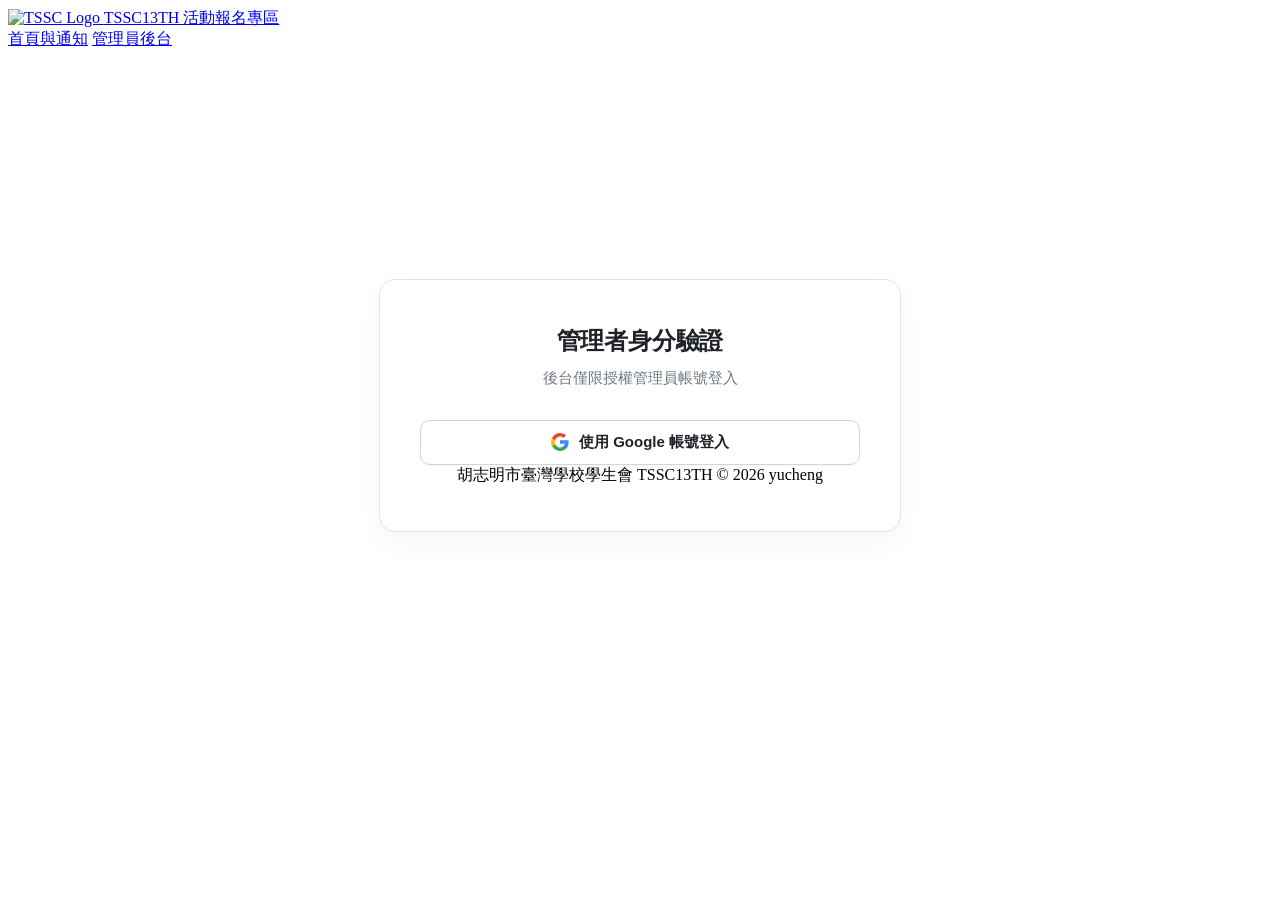
==== commit cdf44365: "fix" ====
--- a/admin.html
+++ b/admin.html
@@ -13,50 +13,44 @@
 </head>
 <body>
   
- <header class="navbar">
-    <div class="nav-left">
-      <!-- 手機版漢堡選單按鈕 -->
-      <button type="button" class="mobile-menu-btn" id="mobileMenuBtn" aria-label="開啟選單">
-        <svg width="24" height="24" viewBox="0 0 24 24" fill="none" stroke="currentColor" stroke-width="2">
-          <line x1="3" y1="12" x2="21" y2="12"></line>
-          <line x1="3" y1="6" x2="21" y2="6"></line>
-          <line x1="3" y1="18" x2="21" y2="18"></line>
-        </svg>
-      </button>
-      <a href="index.html" class="nav-brand">
-        <img src="tpshcmcsc.png" alt="TSSC Logo" class="nav-logo">
-        <span>TSSC13TH 活動報名專區</span>
-      </a>
-    </div>
-    
-    <!-- 電腦版選單 (手機會自動隱藏) -->
-    <div class="nav-menu desktop-menu">
+  <header class="navbar">
+    <a href="index.html" class="nav-brand">
+      <img src="tpshcmcsc.png" alt="TSSC Logo" class="nav-logo">
+      <span>TSSC13TH 活動報名專區</span>
+    </a>
+    <div class="nav-menu">
       <a href="index.html" class="nav-btn">首頁與通知</a>
-      <a href="admin.html" class="nav-btn admin-link active">管理員後台</a>
+      <a href="admin.html" class="nav-btn admin-link active"> 管理員後台</a>
     </div>
   </header>
 
+  
   <div id="loginSection" class="login-card-wrapper" style="margin-top: 60px;">
     <div class="login-card">
       <h2>管理者身分驗證</h2>
       <p class="login-subtitle">後台僅限授權管理員帳號登入</p>
       
-      <div class="login-form">
-        <div id="loginPromptBox">
-          <button type="button" id="customGoogleBtn" class="btn-google-custom">
-            <svg width="18" height="18" viewBox="0 0 18 18"><path fill="#4285F4" d="M17.64 9.2c0-.63-.06-1.25-.16-1.84H9v3.49h4.84c-.21 1.12-.86 2.07-1.83 2.71v2.26h2.97c1.74-1.6 2.66-3.95 2.66-6.62z"/><path fill="#34A853" d="M9 18c2.43 0 4.47-.8 5.96-2.18l-2.97-2.26c-.81.54-1.84.86-2.99.86-2.31 0-4.27-1.56-4.97-3.66H1.02v2.33C2.53 15.93 5.51 18 9 18z"/><path fill="#FBBC05" d="M4.03 10.76c-.18-.54-.28-1.13-.28-1.76s.1-1.22.28-1.76V4.91H1.02C.37 6.22 0 7.7 0 9.29s.37 3.07 1.02 4.38l3.01-2.33z"/><path fill="#EA4335" d="M9 3.58c1.32 0 2.51.45 3.44 1.35l2.58-2.58C13.46.89 11.43 0 9 0 5.51 0 2.53 2.07 1.02 4.91l3.01 2.33c.7-2.1 2.66-3.66 4.97-3.66z"/></svg>
-            使用 Google 帳號登入
+       <div class="login-form">
+         <div id="loginPromptBox">
+           <button type="button" id="customGoogleBtn" class="btn-google-custom">
+             <svg width="18" height="18" viewBox="0 0 18 18"><path fill="#4285F4" d="M17.64 9.2c0-.63-.06-1.25-.16-1.84H9v3.49h4.84c-.21 1.12-.86 2.07-1.83 2.71v2.26h2.97c1.74-1.6 2.66-3.95 2.66-6.62z"/><path fill="#34A853" d="M9 18c2.43 0 4.47-.8 5.96-2.18l-2.97-2.26c-.81.54-1.84.86-2.99.86-2.31 0-4.27-1.56-4.97-3.66H1.02v2.33C2.53 15.93 5.51 18 9 18z"/><path fill="#FBBC05" d="M4.03 10.76c-.18-.54-.28-1.13-.28-1.76s.1-1.22.28-1.76V4.91H1.02C.37 6.22 0 7.7 0 9.29s.37 3.07 1.02 4.38l3.01-2.33z"/><path fill="#EA4335" d="M9 3.58c1.32 0 2.51.45 3.44 1.35l2.58-2.58C13.46.89 11.43 0 9 0 5.51 0 2.53 2.07 1.02 4.91l3.01 2.33c.7-2.1 2.66-3.66 4.97-3.66z"/></svg>
+             使用 Google 帳號登入
           </button>
-        </div>
+         </div>
         <input type="hidden" id="adminCredential">
       </div>
 
       <div id="loginMsg" class="message error" style="display:none; margin-top:15px;"></div>
       <div class="login-footer">
-        胡志明市臺灣學校學生會 TSSC13TH © 2026 yucheng
-      </div>
-    </div>
-  </div>
+      胡志明市臺灣學校學生會 TSSC13TH © 2026 yucheng
+    </div>
+    </div>
+ </div>
+    
+    
+
+  
+
 
   <div id="adminContent" class="container wide" style="display:none; margin-top: 30px;">
     
@@ -65,14 +59,16 @@
         <h2 style="margin: 0; font-size: 22px; color: #1f2328;">TSSC13TH 後台管理系統</h2>
         <p style="margin: 4px 0 0 0; font-size: 13px; color: #57606a;">胡志明市臺灣學校學生會 - 發布新活動與報名管理</p>
       </div>
-      <button onclick="logout()" class="btn-secondary" style="background-color: #ffeef0; color: #cf222e; border-color: #ffc1c0; width:auto; padding: 8px 16px;">登出</button>
-    </div>
-
+      <button onclick="logout()" class="btn-secondary" style="background-color: #ffeef0; color: #cf222e; border-color: #ffc1c0; width:auto; padding: 8px 16px;"> 登出</button>
+    </div>
+
+  
     <div class="admin-tabs">
       <button id="tabCreateBtn" class="admin-tab-btn active" onclick="switchTab('create')">➕ 建立 / 編輯活動</button>
       <button id="tabListBtn" class="admin-tab-btn" onclick="switchTab('list')">📋 報名者資料查詢</button>
     </div>
 
+    
     <div id="createSection" class="admin-section">
       <div class="section-badge-header">
         <span class="section-tag create-tag">➕ 建立活動與自訂表單題目</span>
@@ -116,16 +112,20 @@
           </div>
         </div>
 
-        <div id="questionsContainer"></div>
+        <div id="questionsContainer">
+          
+        </div>
 
         <button type="button" class="btn-submit" id="createBtn" onclick="submitCreateEvent()" style="margin-top: 20px;">送出建立 / 更新活動</button>
       </div>
       <div id="createMsg" class="message" style="display:none; margin-top: 15px;"></div>
     
       <div class="login-footer">
-        胡志明市臺灣學校學生會 TSSC13TH © 2026 yucheng
-      </div>
-    </div>
+      胡志明市臺灣學校學生會 TSSC13TH © 2026 yucheng
+    </div>
+    </div>
+    
+    
     
     <div id="listSection" class="admin-section" style="display: none;">
       <div class="admin-header-flex">
@@ -142,8 +142,10 @@
         </div>
         <div class="form-group half">
           <label for="searchEmailInput">🔍 搜尋 Email 或關鍵字</label>
+          <!-- 移除 disabled，讓搜尋框隨時可以打字 -->
           <input type="text" id="searchEmailInput" class="form-control" placeholder="輸入 Email / 學號 / 關鍵字過濾..." oninput="filterRegistrations()">
         </div>
+        
       </div>
 
       <div id="regLoading" class="message" style="display: none;">載入報名資料中...</div>
@@ -162,8 +164,8 @@
         </table>
       </div>
       <div class="login-footer">
-        胡志明市臺灣學校學生會 TSSC13TH © 2026 yucheng
-      </div>
+      胡志明市臺灣學校學生會 TSSC13TH © 2026 yucheng
+    </div>
     </div>
     
   </div>
@@ -182,19 +184,7 @@
     </div>
   </div>
 
-  <!-- 手機版左側滑出抽屜選單 -->
-  <aside class="mobile-drawer" id="mobileDrawer">
-    <div class="drawer-header">
-      <span class="drawer-title">TSSC 導覽選單</span>
-      <button type="button" class="drawer-close-btn" id="drawerCloseBtn" aria-label="關閉選單">&times;</button>
-    </div>
-    <nav class="drawer-menu">
-      <a href="index.html" class="drawer-card-link">首頁與通知</a>
-      <a href="admin.html" class="drawer-card-link active">管理員後台</a>
-    </nav>
-  </aside>
-
-  <div class="drawer-overlay" id="drawerOverlay"></div>
+    
 
   <script>
     const GAS_URL = "https://script.google.com/macros/s/AKfycbzw8vASm3Nm7eIpcQYQ_QBMK4m3j0d9Thcw8N8nWBsuUPJDCsioB_KLErcH1nIP2v0/exec";
@@ -878,29 +868,6 @@
         checkSystemStatus(false);
       }, 2000);
     });
-
-    document.addEventListener("DOMContentLoaded", () => {
-      const mobileMenuBtn = document.getElementById("mobileMenuBtn");
-      const drawerCloseBtn = document.getElementById("drawerCloseBtn");
-      const mobileDrawer = document.getElementById("mobileDrawer");
-      const drawerOverlay = document.getElementById("drawerOverlay");
-
-      function openDrawer() {
-        mobileDrawer.classList.add("show");
-        drawerOverlay.classList.add("show");
-        document.body.style.overflow = "hidden";
-      }
-
-      function closeDrawer() {
-        mobileDrawer.classList.remove("show");
-        drawerOverlay.classList.remove("show");
-        document.body.style.overflow = "";
-      }
-
-      if (mobileMenuBtn) mobileMenuBtn.addEventListener("click", openDrawer);
-      if (drawerCloseBtn) drawerCloseBtn.addEventListener("click", closeDrawer);
-      if (drawerOverlay) drawerOverlay.addEventListener("click", closeDrawer);
-    });
   </script>
 </body>
-</html>
+</html>
--- a/admin.css
+++ b/admin.css
@@ -270,98 +270,4 @@
 
 .btn-google-custom:active {
   background-color: #ebecf0;
-}
-
-/* ==========================================================
-   TSSC13TH - 管理員後台手機專屬排版優化 (admin.css)
-========================================================== */
-
-/* 手機版響應式設定 (螢幕寬度小於 768px 時觸發) */
-@media (max-width: 768px) {
-  
-  /* 1. 調整整體後台容器的左右留白，避免貼齊邊緣 */
-  #adminContent, .login-card-wrapper {
-    padding: 15px 10px !important;
-    margin-top: 20px !important;
-  }
-
-  /* 2. 管理員頂端列改為上下堆疊，按鈕變寬好按 */
-  .admin-top-bar {
-    flex-direction: column;
-    align-items: stretch !important;
-    gap: 12px;
-    padding: 16px !important;
-  }
-
-  .admin-top-bar button {
-    width: 100% !important;
-  }
-
-  /* 3. 上方頁籤按鈕 (建立/編輯 vs 報名查詢) 改為並排均分或上下堆疊 */
-  .admin-tabs {
-    display: flex;
-    flex-direction: column;
-    gap: 8px;
-  }
-
-  .admin-tab-btn {
-    width: 100% !important;
-    text-align: center;
-    padding: 12px !important;
-    font-size: 15px !important;
-  }
-
-  /* 4. 表單內的雙栏排版 (.form-row .half) 在手機上改為單欄上下排列 */
-  .form-row {
-    flex-direction: column !important;
-    gap: 0 !important;
-  }
-
-  .form-group.half {
-    width: 100% !important;
-    margin-bottom: 12px;
-  }
-
-  /* 5. 讓建立活動與查詢清單的內距在手機上更緊湊舒適 */
-  .admin-section {
-    padding: 20px 16px !important;
-  }
-
-  /* 6. 報名資料查詢區塊的篩選表單欄位 */
-  .admin-header-flex {
-    flex-direction: column;
-    align-items: stretch !important;
-    gap: 10px;
-  }
-
-  .btn-refresh {
-    width: 100% !important;
-  }
-
-  /* 7. 表格區塊優化：支援橫向滾動，防止欄位把手機螢幕撐爆 */
-  .table-responsive {
-    width: 100%;
-    overflow-x: auto;
-    -webkit-overflow-scrolling: touch;
-    border: 1px solid #e1e4e8;
-    border-radius: 8px;
-  }
-
-  #dataTable {
-    min-width: 500px; /* 確保表格內容不會被壓縮得太過分 */
-    font-size: 13px;
-  }
-
-  #dataTable th, #dataTable td {
-    padding: 10px 8px !important;
-  }
-
-  /* 8. 預覽 Modal 視窗在手機上改為滿版，方便閱讀 */
-  .modal-content {
-    width: 95% !important;
-    max-height: 85vh;
-    padding: 20px 16px !important;
-    margin: 10px auto;
-    overflow-y: auto;
-  }
 }
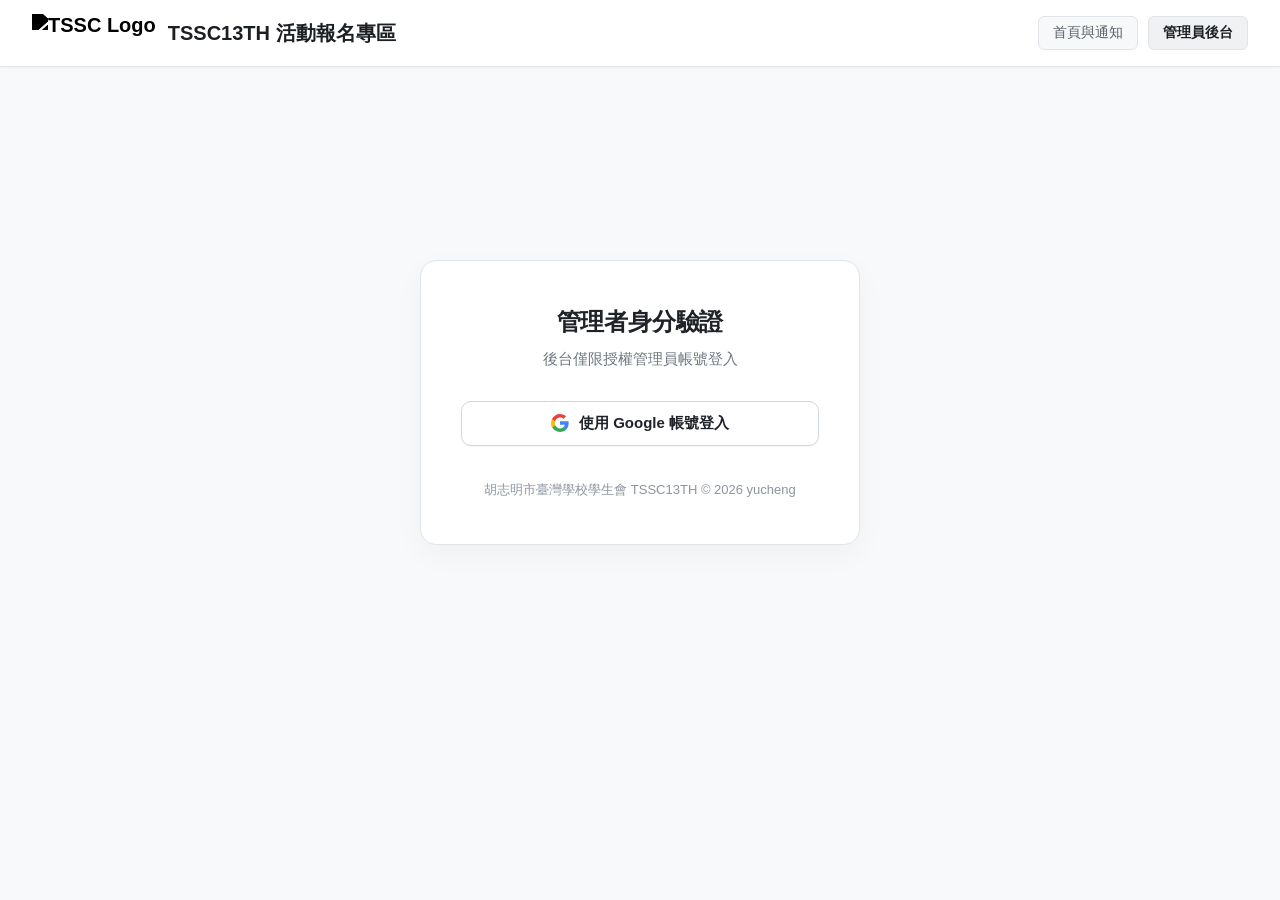
==== commit d3969364: "fix" ====
--- a/admin.html
+++ b/admin.html
@@ -148,7 +148,7 @@
         
       </div>
 
-      <div id="regLoading" class="message" style="display: none;">載入報名資料中...</div>
+
 
       <div class="table-responsive" style="margin-top: 15px;">
         <table id="dataTable">
@@ -159,8 +159,9 @@
             </tr>
           </thead>
           <tbody>
-            <tr><td colspan="2" class="no-data">請先選擇上方活動以檢視報名清單。</td></tr>
+            <tr><td colspan="2" class="no-data">請先選擇上方活動以檢視報名清單</td></tr>
           </tbody>
+          <div id="regLoading" class="message" style="display: none;">載入報名資料中...</div>
         </table>
       </div>
       <div class="login-footer">
@@ -675,7 +676,7 @@
 
       if (!dataList || dataList.length === 0) {
         const colCount = theadRow.children.length || 2;
-        tbody.innerHTML = `<tr><td colspan="${colCount}" class="no-data">查無符合搜尋條件的報名資料。</td></tr>`;
+        tbody.innerHTML = `<tr><td colspan="${colCount}" class="no-data">查無符合搜尋條件的報名資料</td></tr>`;
         return;
       }
 
--- a/style.css
+++ b/style.css
@@ -0,0 +1,701 @@
+/* ==========================================================
+   1. 基礎設定與重置
+========================================================== */
+* {
+  box-sizing: border-box;
+}
+
+body {
+  font-family: -apple-system, BlinkMacSystemFont, "Segoe UI", Roboto, "Helvetica Neue", Arial, sans-serif;
+  background-color: #f7f9fa;
+  margin: 0;
+  padding: 0;
+  color: #1f2328;
+}
+
+/* ==========================================================
+   2. 頂部導覽列 (Navbar) - 寬版滿版設計與一致的按鈕風格
+========================================================== */
+.navbar {
+  background-color: #ffffff;
+  border-bottom: 1px solid #e1e4e8;
+  padding: 14px 32px !important;
+  display: flex !important;
+  flex-direction: row !important;
+  justify-content: space-between !important;
+  align-items: center !important;
+  box-shadow: 0 1px 3px rgba(0,0,0,0.03);
+  position: sticky;
+  top: 0;
+  z-index: 1000;
+  width: 100%;
+}
+
+.nav-brand {
+  display: flex !important;
+  align-items: center !important;
+  gap: 12px;
+  font-size: 20px !important;
+  font-weight: 700;
+  color: #1b1f23;
+  text-decoration: none;
+  transition: opacity 0.2s;
+}
+
+.nav-brand:hover {
+  opacity: 0.85;
+}
+
+/* 會徽比例修正：固定高度並轉為純黑 */
+.nav-logo {
+  height: 38px;
+  width: auto;
+  object-fit: contain;
+  filter: brightness(0) ;
+}
+
+.nav-menu {
+  display: flex !important;
+  flex-direction: row !important;
+  gap: 10px; /* 統一按鈕間距 */
+}
+
+/* 統一所有導覽按鈕的外觀與顏色，避免雜亂 */
+.nav-btn {
+  background-color: #f6f8fa;
+  color: #586069;
+  border: 1px solid #e1e4e8;
+  padding: 7px 14px;
+  border-radius: 6px;
+  text-decoration: none;
+  font-size: 14px;
+  font-weight: 500;
+  transition: all 0.2s;
+}
+
+.nav-btn:hover {
+  background-color: #f0f1f3;
+  color: #1b1f23;
+}
+
+.nav-btn.active {
+  background-color: #f0f1f3;
+  color: black;
+  border-color: #d0d7de;
+  font-weight: 600;
+}
+
+.nav-btn.admin-link {
+  background-color: #f6f8fa;
+  color: #586069;
+  border: 1px solid #e1e4e8;
+}
+
+.nav-btn.admin-link:hover, .nav-btn.admin-link.active {
+  background-color: #f0f1f3;
+  color: #1b1f23;
+  font-weight: 600;
+}
+
+/* ==========================================================
+   3. 通用容器與規則提示卡片
+========================================================== */
+.container {
+  max-width: 550px;
+  margin: 35px auto;
+  background: #ffffff;
+  padding: 35px;
+  border-radius: 12px;
+  box-shadow: 0 2px 10px rgba(0,0,0,0.03);
+  border: 1px solid #e1e4e8;
+}
+
+.container.wide {
+  max-width: 1000px;
+}
+
+.rule-card {
+  background-color: #f8f9fa;
+  border: 1px solid #e9ecef;
+  border-left: 4px solid black;
+  padding: 22px 25px;
+  border-radius: 8px;
+  margin-bottom: 25px;
+}
+
+.rule-card h3 {
+  margin-top: 0;
+  color: #1f2328;
+  font-size: 18px;
+}
+
+.rule-card ul {
+  margin: 0;
+  padding-left: 20px;
+  font-size: 14px;
+  color: #57606a;
+  line-height: 1.6;
+}
+
+.rule-card li {
+  margin-bottom: 6px;
+}
+
+/* 提示與操作列 */
+.action-bar {
+  background-color: #f8f9fa;
+  border: 1px solid black;
+  padding: 12px 20px;
+  border-radius: 8px;
+  display: flex;
+  justify-content: space-between;
+  align-items: center;
+  margin-bottom: 30px;
+}
+
+.tip-text {
+  font-size: 14px;
+  color: black;
+  font-weight: 500;
+}
+
+.btn-refresh {
+  background-color: black;
+  color: white;
+  border: none;
+  padding: 7px 15px;
+  border-radius: 6px;
+  cursor: pointer;
+  font-size: 13px;
+  font-weight: 600;
+  width: auto;
+}
+
+.btn-refresh:hover {
+  background-color: black;
+}
+
+/* ==========================================================
+   4. 首頁活動區段與卡片設計
+========================================================== */
+.section-title {
+  font-size: 18px;
+  margin-bottom: 18px;
+  padding-bottom: 8px;
+  border-bottom: 2px solid #eaecef;
+}
+
+.active-title { color: #1a7f37; border-bottom-color: #2da44e; }
+.upcoming-title { color: #d97706; border-bottom-color: #f59e0b; }
+.ended-title { color: #57606a; border-bottom-color: #8c959f; }
+
+.event-grid {
+  display: grid;
+  grid-template-columns: repeat(auto-fill, minmax(300px, 1fr));
+  gap: 20px;
+}
+
+.event-card {
+  background: #ffffff;
+  border: 1px solid #d0d7de;
+  border-radius: 10px;
+  padding: 22px;
+  display: flex;
+  flex-direction: column;
+  justify-content: space-between;
+  box-shadow: 0 2px 6px rgba(0,0,0,0.02);
+}
+
+.card-title {
+  margin: 0 0 10px 0;
+  font-size: 20px;
+  color: #1f2328;
+  font-weight: 700;
+}
+
+.card-desc {
+  font-size: 14px;
+  color: #57606a;
+  margin-bottom: 15px;
+  line-height: 1.5;
+}
+
+.card-time-box {
+  font-size: 12px;
+  color: #8c959f;
+  margin-bottom: 15px;
+}
+
+.btn-card-action {
+  display: block;
+  width: 100%;
+  padding: 11px;
+  text-align: center;
+  border-radius: 6px;
+  font-weight: 700;
+  font-size: 14px;
+  text-decoration: none;
+  box-sizing: border-box;
+}
+
+.btn-card-active {
+  background-color: #121826;
+  color: #ffffff;
+  transition: background-color 0.2s;
+}
+
+.btn-card-active:hover {
+  background-color: #1f2937;
+}
+
+.btn-card-disabled {
+  background-color: #f6f8fa;
+  color: #8c959f;
+  border: 1px solid #d0d7de;
+  cursor: not-allowed;
+}
+
+/* ==========================================================
+   5. 後台管理員登入卡片專用樣式
+========================================================== */
+.login-card-wrapper {
+  display: flex;
+  flex-direction: column;
+  align-items: center;
+  justify-content: center;
+  margin-top: 50px;
+  padding: 0 20px;
+}
+
+.login-card {
+  background: #ffffff;
+  width: 100%;
+  max-width: 440px;
+  padding: 35px 30px 40px 30px;
+  border-radius: 12px;
+  border: 1px solid #e1e4e8;
+  box-shadow: 0 4px 12px rgba(0,0,0,0.03);
+  text-align: center;
+}
+
+.login-icon {
+  font-size: 38px;
+  margin-bottom: 10px;
+}
+
+.login-card h2 {
+  margin: 5px 0 8px 0;
+  font-size: 22px;
+  color: #1f2328;
+  font-weight: 700;
+}
+
+.login-subtitle {
+  color: #6e7781;
+  font-size: 13px;
+  margin-top: 0;
+  margin-bottom: 25px;
+}
+
+.login-form {
+  text-align: left;
+}
+
+.login-label {
+  display: block;
+  font-size: 14px;
+  font-weight: 600;
+  color: #24292f;
+  margin-bottom: 8px;
+}
+
+.login-input {
+  width: 100%;
+  padding: 10px 14px;
+  border: 1px solid #d0d7de;
+  border-radius: 6px;
+  font-size: 14px;
+  outline: none;
+  box-sizing: border-box;
+  transition: border-color 0.2s;
+  margin-bottom: 16px;
+}
+
+.login-input:focus {
+  border-color: #0969da;
+  box-shadow: 0 0 0 3px rgba(9,105,218,0.15);
+}
+
+.btn-login {
+  width: 100%;
+  padding: 11px;
+  background-color: #121826;
+  color: #ffffff;
+  border: none;
+  border-radius: 6px;
+  font-size: 15px;
+  font-weight: 600;
+  cursor: pointer;
+  transition: background-color 0.2s;
+}
+
+.btn-login:hover {
+  background-color: #1f2937;
+}
+
+.login-footer {
+  margin-top: 35px;
+  font-size: 13px;
+  color: #8c959f;
+  text-align: center;
+}
+
+/* ==========================================================
+   6. 表單、按鈕與表格樣式
+========================================================== */
+.admin-header {
+  display: flex;
+  justify-content: space-between;
+  align-items: center;
+  margin-bottom: 20px;
+}
+
+.admin-section {
+  background: #ffffff;
+  padding: 22px;
+  border-radius: 8px;
+  margin-bottom: 25px;
+  border: 1px solid #e1e4e8;
+}
+
+.form-group {
+  margin-bottom: 18px;
+}
+
+.form-group label {
+  display: block;
+  margin-bottom: 8px;
+  font-weight: 700;
+  font-size: 14px;
+  color: #1f2328;
+}
+
+.form-control {
+  width: 100%;
+  padding: 11px 14px;
+  border: 1px solid #d0d7de;
+  border-radius: 6px;
+  font-size: 14px;
+  outline: none;
+  box-sizing: border-box;
+  transition: border-color 0.2s;
+}
+
+.form-control:focus {
+  border-color: #0969da;
+  box-shadow: 0 0 0 3px rgba(9,105,218,0.15);
+}
+
+.form-row {
+  display: flex;
+  gap: 15px;
+}
+
+.form-group.half {
+  flex: 1;
+}
+
+.input-with-btn {
+  display: flex;
+  gap: 10px;
+}
+
+.btn-verify {
+  background-color: #0969da;
+  color: white;
+  border: none;
+  padding: 0 18px;
+  border-radius: 6px;
+  font-weight: 600;
+  font-size: 14px;
+  cursor: pointer;
+  white-space: nowrap;
+}
+
+.btn-verify:hover {
+  background-color: #0451a5;
+}
+
+.btn-verify:disabled {
+  background-color: #8c959f;
+  cursor: not-allowed;
+}
+
+.hint-text {
+  display: block;
+  margin-top: 6px;
+  color: #6e7781;
+  font-size: 12px;
+  line-height: 1.4;
+}
+
+.btn-submit {
+  width: 100%;
+  padding: 12px;
+  background-color: #121826;
+  color: white;
+  border: none;
+  border-radius: 6px;
+  font-size: 15px;
+  font-weight: 700;
+  cursor: pointer;
+  margin-top: 15px;
+}
+
+.btn-submit:hover {
+  background-color: #1f2937;
+}
+
+.btn-primary { 
+  background-color: #0969da; 
+  color: white; 
+  width: 100%; 
+  padding: 10px 16px; 
+  border-radius: 6px; 
+  font-weight: 600; 
+  border: none;
+  cursor: pointer;
+}
+.btn-primary:hover { background-color: #0451a5; }
+
+.btn-secondary { 
+  background-color: #f6f8fa; 
+  color: #24292f; 
+  border: 1px solid #d0d7de; 
+  padding: 8px 15px;
+  border-radius: 6px;
+  font-weight: 600;
+  cursor: pointer;
+}
+.btn-secondary:hover { background-color: #f3f4f6; }
+
+.btn-danger { 
+  background-color: #cf222e; 
+  color: white; 
+  border: none;
+  padding: 8px 15px;
+  border-radius: 6px;
+  font-weight: 600;
+  cursor: pointer;
+}
+.btn-danger:hover { background-color: #a40e26; }
+
+.table-responsive {
+  overflow-x: auto;
+}
+
+table {
+  width: 100%;
+  border-collapse: collapse;
+  background: white;
+}
+
+th, td {
+  border: 1px solid #d0d7de;
+  padding: 10px;
+  text-align: left;
+  font-size: 14px;
+}
+
+th {
+  background-color: #f6f8fa;
+  color: #24292f;
+}
+
+.message {
+  padding: 12px;
+  border-radius: 6px;
+  margin-top: 15px;
+  text-align: center;
+  font-size: 14px;
+}
+
+.message.error {
+  background-color: #ffeef0;
+  color: #cf222e;
+  border: 1px solid #ffabf1;
+}
+
+.message.success {
+  background-color: #dafbe1;
+  color: #1a7f37;
+  border: 1px solid #4ac26b;
+}
+
+.back-link {
+  color: #0969da;
+  text-decoration: none;
+  font-size: 14px;
+  font-weight: 500;
+}
+
+.back-link:hover {
+  text-decoration: underline;
+}
+
+.badge {
+  font-size: 12px;
+  padding: 4px 8px;
+  border-radius: 12px;
+  font-weight: 600;
+  display: inline-block;
+}
+
+.badge-active { background-color: #fff8c5; color: #9a6700; }
+
+.no-data {
+  color: #6e7781;
+  font-style: italic;
+  padding: 15px;
+  background: #fff;
+  border: 1px dashed #d0d7de;
+  border-radius: 6px;
+  text-align: center;
+  grid-column: 1 / -1;
+}
+/* ==========================================================
+   7. 手機專屬排版 (RWD 響應式設計 - 螢幕寬度 768px 以下)
+========================================================== */
+@media screen and (max-width: 768px) {
+  /* 容器調整為左右留邊，避免貼齊螢幕邊緣 */
+  .container {
+    width: 92% !important;
+    margin: 20px auto !important;
+    padding: 20px !important;
+  }
+
+  .container.wide {
+    width: 95% !important;
+    padding: 15px !important;
+  }
+
+  /* 頂部導覽列改為上下堆疊或縮小左右 padding */
+  .navbar {
+    padding: 10px 16px !important;
+    flex-direction: column !important;
+    gap: 10px;
+  }
+
+  .nav-menu {
+    width: 100%;
+    justify-content: center;
+    flex-wrap: wrap;
+  }
+
+  /* 表單欄位在手機上全部改為單欄垂直排列 */
+  .form-row {
+    flex-direction: column !important;
+    gap: 0 !important;
+  }
+
+  .form-group.half {
+    width: 100% !important;
+  }
+
+  /* 後台頂部控制列（標題與登出按鈕）垂直排列 */
+  .admin-top-bar {
+    flex-direction: column !important;
+    align-items: flex-start !important;
+    gap: 12px;
+    padding: 16px !important;
+  }
+
+  .admin-top-bar button {
+    width: 100% !important;
+  }
+
+  /* 後台報名查詢區的下拉選單與搜尋框改為上下滿版 */
+  #listSection .form-row {
+    flex-direction: column !important;
+    gap: 12px !important;
+  }
+
+  #listSection .form-group.half {
+    width: 100% !important;
+  }
+
+  /* 重新整理按鈕與其他操作按鈕在手機上撐滿寬度，方便手指點擊 */
+  .admin-header-flex {
+    flex-direction: column;
+    align-items: stretch;
+    gap: 10px;
+  }
+
+  .btn-refresh {
+    width: 100% !important;
+    text-align: center;
+  }
+
+  /* 表格文字在手機上稍微縮小，確保顯示正常 */
+  th, td {
+    padding: 8px 6px !important;
+    font-size: 12px !important;
+  }
+
+  /* 登入卡片在手機上貼齊左右 */
+  .login-card-wrapper {
+    margin-top: 20px !important;
+    padding: 0 15px !important;
+  }
+
+  .login-card {
+    padding: 25px 20px !important;
+  }
+
+  .login-card-wrapper {
+    padding: 15px 12px !important;
+    margin-top: 0 !important;
+    justify-content: flex-start !important; /* 手機上靠上對齊，避免過長捲動問題 */
+  }
+
+  /* 2. 登入卡片與查詢結果清單容器在手機上自適應 100% 寬度 */
+  .login-card, #resultsContainer {
+    width: 100% !important;
+    max-width: 100% !important;
+    padding: 24px 18px !important;
+    border-radius: 12px !important;
+  }
+
+  /* 3. 查詢結果頂部的「已驗證信箱」與「登出」按鈕在手機上改為上下堆疊 */
+  #resultsContainer > div:first-child {
+    flex-direction: column !important;
+    align-items: flex-start !important;
+    gap: 12px;
+    padding: 16px !important;
+  }
+
+  #resultsContainer > div:first-child button {
+    width: 100% !important;
+    text-align: center;
+    padding: 10px !important;
+  }
+
+  /* 4. 活動卡片內的按鈕（重新報名/修改、取消報名）在手機上改為上下並排或滿版更好按 */
+  .event-card .card-footer div[style*="display: flex"] {
+    flex-direction: column !important;
+    gap: 8px !important;
+  }
+
+  .event-card .card-footer button,
+  .event-card .card-footer a {
+    width: 100% !important;
+    box-sizing: border-box;
+    text-align: center !important;
+    padding: 10px 14px !important;
+  }
+
+  /* 5. 手機版標題字體稍微微調，避免過長換行不美觀 */
+  .login-card h2 {
+    font-size: 20px !important;
+  }
+}
